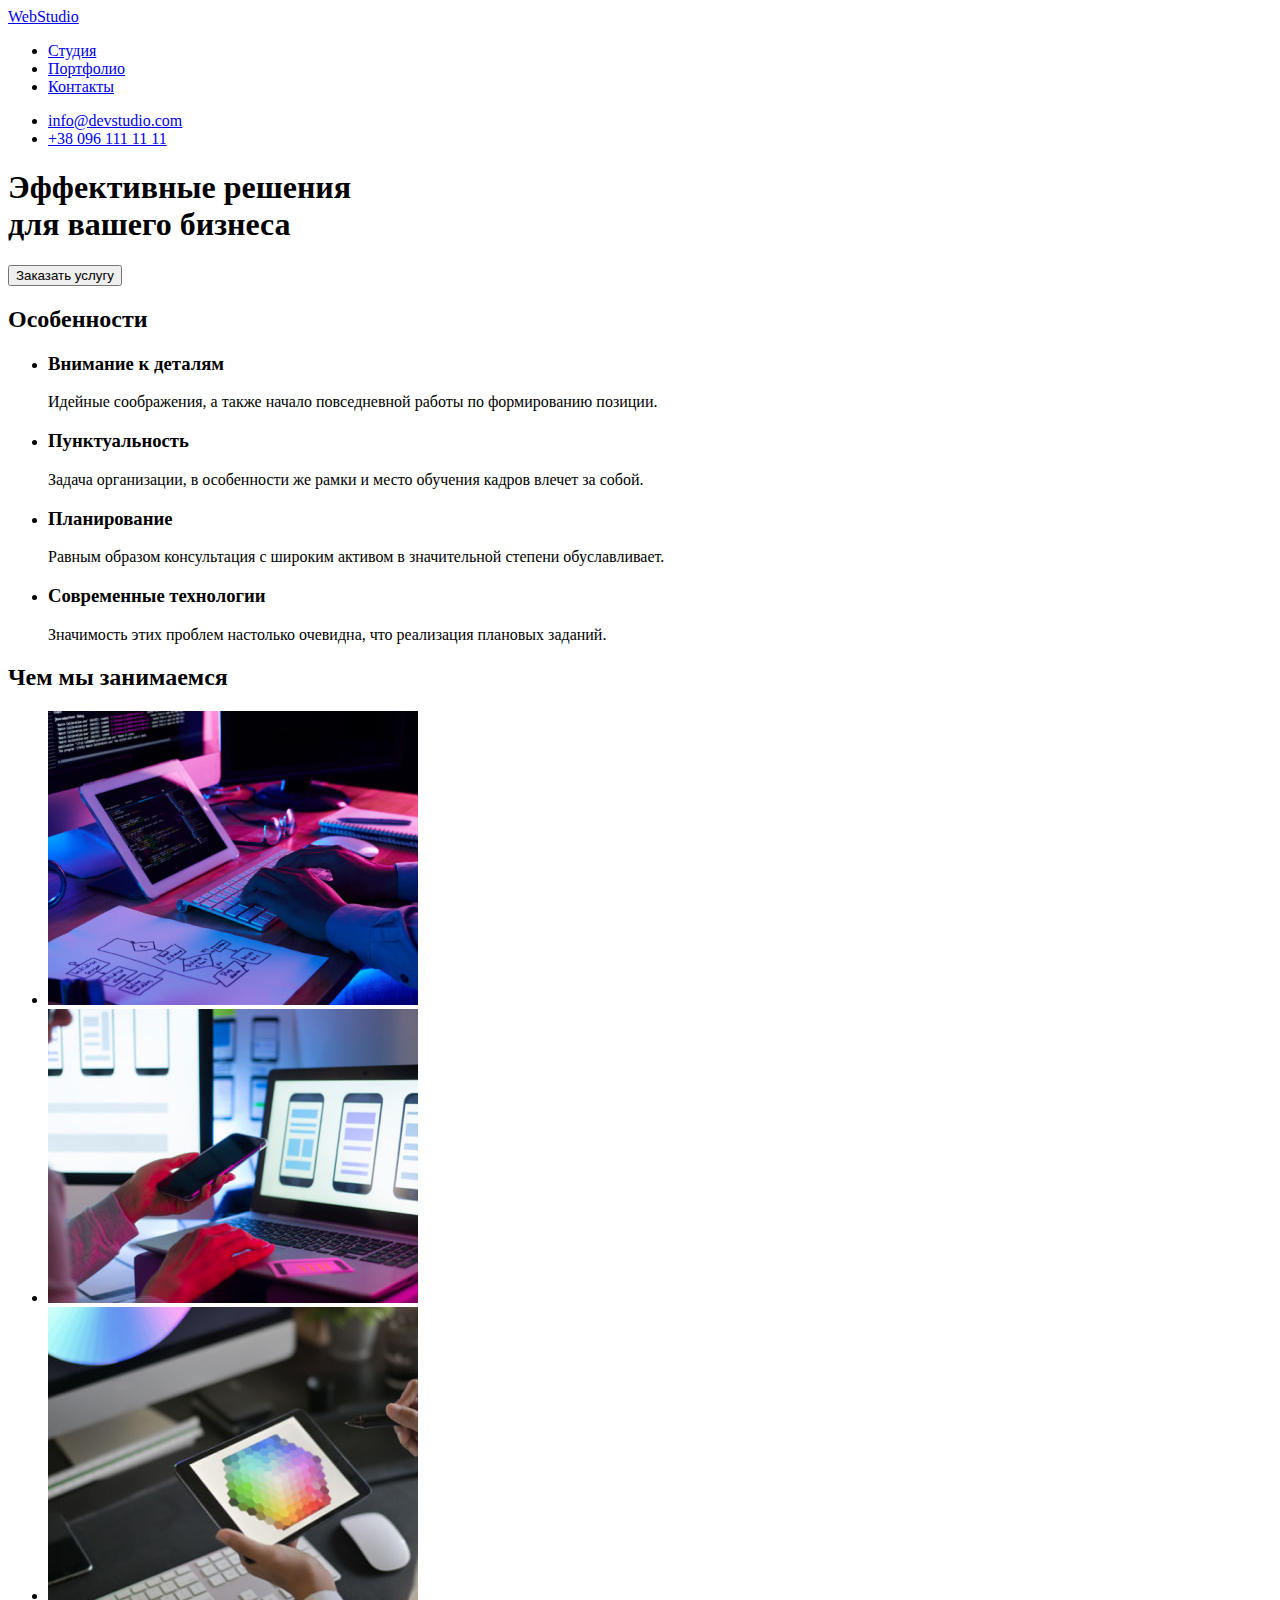
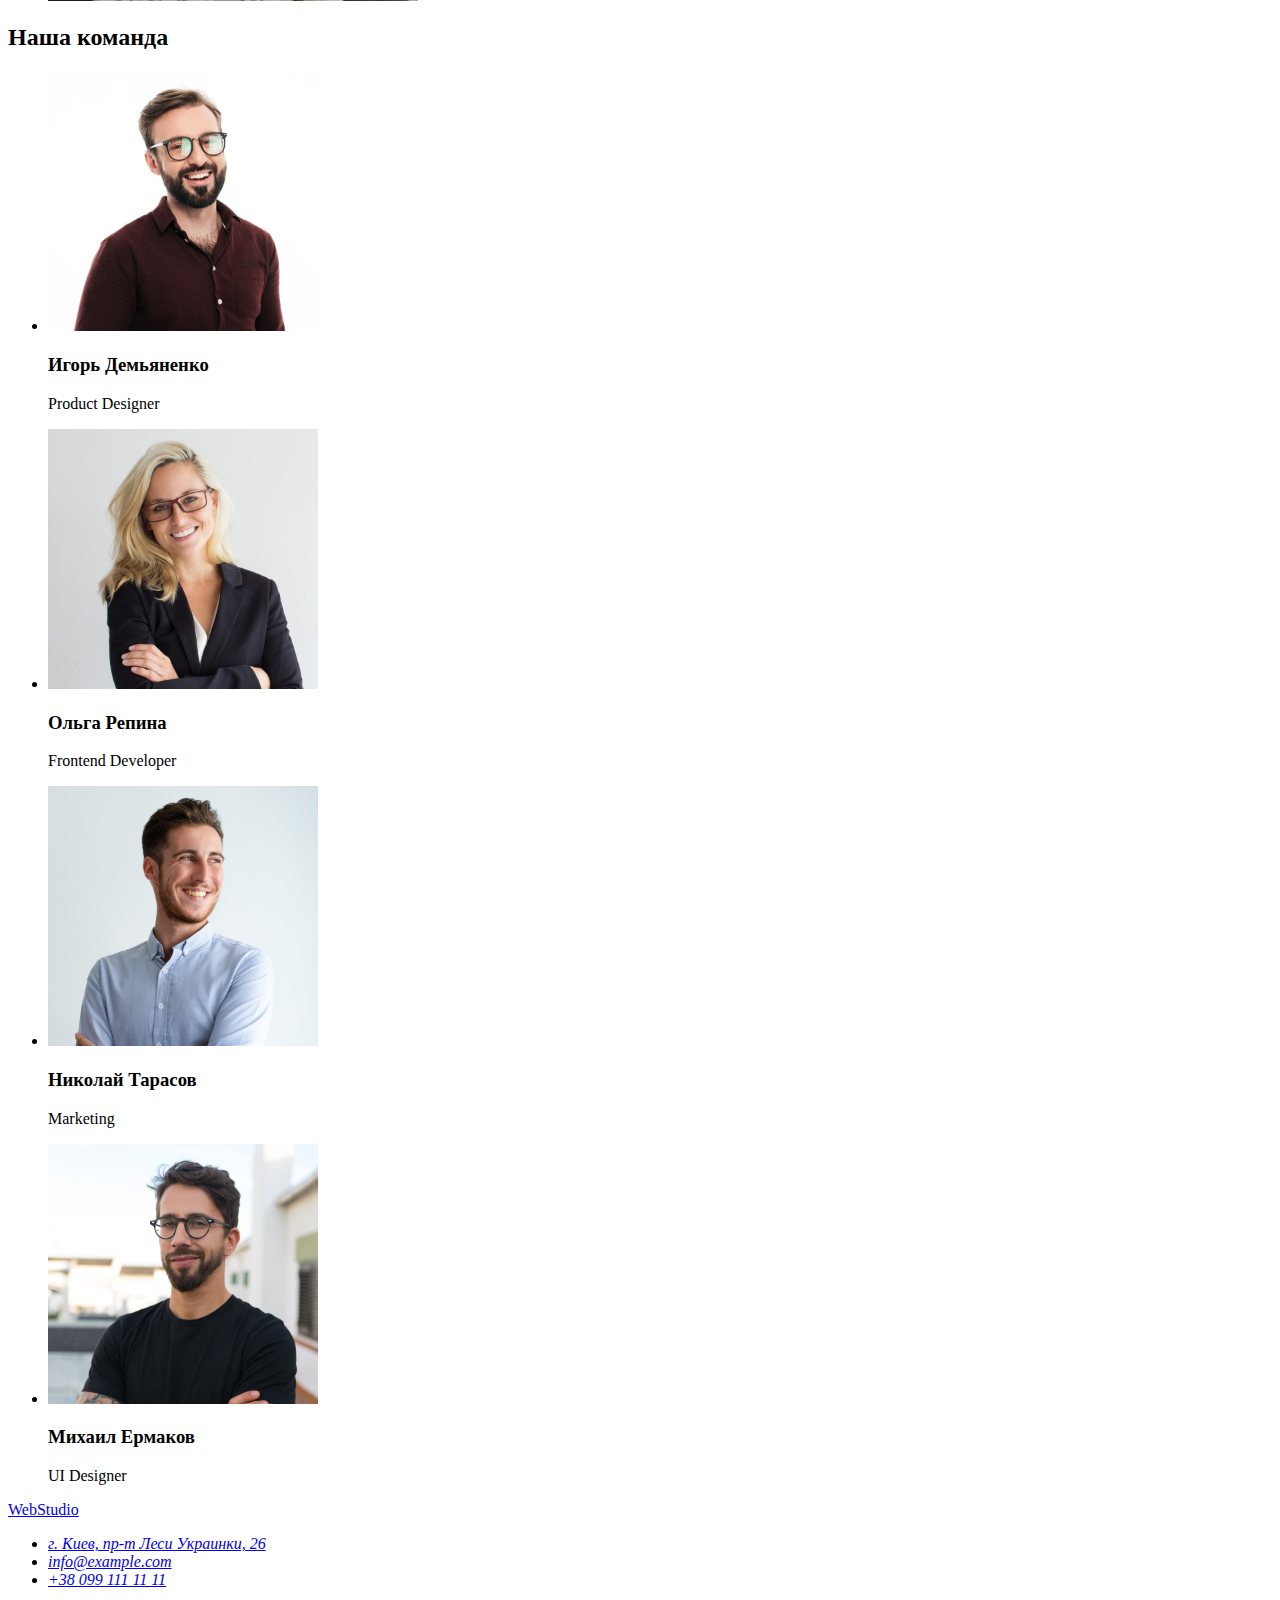
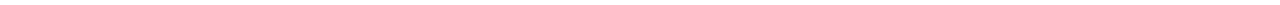
==== index.html @ 82ee88de "Clone HW1" ====
<!DOCTYPE html>
<html lang="ru">
  <head>
    <meta charset="UTF-8" />
    <meta http-equiv="X-UA-Compatible" content="IE=edge" />
    <meta name="viewport" content="width=device-width, initial-scale=1.0" />
    <title>Document</title>
  </head>
  <body>
    <header>
      <nav>
        <a href="./">WebStudio</a>
        <ul>
          <li><a href="./">Студия</a></li>
          <li><a href="./">Портфолио</a></li>
          <li><a href="./">Контакты</a></li>
        </ul>
      </nav>
      <ul>
        <li><a href="mailto:info@devstudio.com">info@devstudio.com</a></li>
        <li><a href="tel:+380961111111">+38 096 111 11 11</a></li>
      </ul>
    </header>
    <main>
      <section>
        <h1>
          Эффективные решения <br />
          для вашего бизнеса
        </h1>
        <button type="button">Заказать услугу</button>    
      </section>
      <section>
        <h2>Особенности</h2>
        <ul>
          <li>
            <h3>Внимание к деталям</h3>
            <p>Идейные соображения, а также начало повседневной работы по формированию позиции.</p>
          </li>
          <li>
            <h3>Пунктуальность</h3>
            <p>
              Задача организации, в особенности же рамки и место обучения кадров влечет за собой.
            </p>
          </li>
          <li>
            <h3>Планирование</h3>
            <p>
              Равным образом консультация с широким активом в значительной степени обуславливает.
            </p>
          </li>
          <li>
            <h3>Современные технологии</h3>
            <p>Значимость этих проблем настолько очевидна, что реализация плановых заданий.</p>
          </li>
        </ul>
      </section>
      <section>
        <h2>Чем мы занимаемся</h2>
        <ul>
          <li>
            <img src="./images/box1.jpg" alt="Планшет с набранным кодом" width="370" />
          </li>
          <li>
            <img src="./images/box2.jpg" alt="Ноутбук с дизайном приложения" width="370" />
          </li>
          <li>
            <img src="./images/box3.jpg" alt="Планшет с палитрой цветов" width="370" />
          </li>
        </ul>
      </section>
      <section>
        <h2>Наша команда</h2>
        <ul>
          <li>
            <img src="./images/team-card-1.jpg" alt="Портрет" width="270" />
            <h3>Игорь Демьяненко</h3>
            <p>Product Designer</p>
          </li>
          <li>
            <img src="./images/team-card-2.jpg" alt="Портрет" width="270" />
            <h3>Ольга Репина</h3>
            <p>Frontend Developer</p>
          </li>
          <li>
            <img src="./images/team-card-3.jpg" alt="Портрет" width="270" />
            <h3>Николай Тарасов</h3>
            <p>Marketing</p>
          </li>
          <li>
            <img src="./images/team-card-4.jpg" alt="Портрет" width="270" />
            <h3>Михаил Ермаков</h3>
            <p>UI Designer</p>
          </li>
        </ul>
      </section>
    </main>
    <footer>
      <a href="./">WebStudio</a>
      <address>
        <ul>
          <li><a href="https://goo.gl/maps/uek1uiBaMwYKSRGh7">г. Киев, пр-т Леси Украинки, 26</a></li>
          <li><a href="mailto:info@example.com">info@example.com</a></li>
          <li><a href="tel:+380991111111">+38 099 111 11 11</a></li>
        </ul>
      </address>
    </footer>
  </body>
</html>
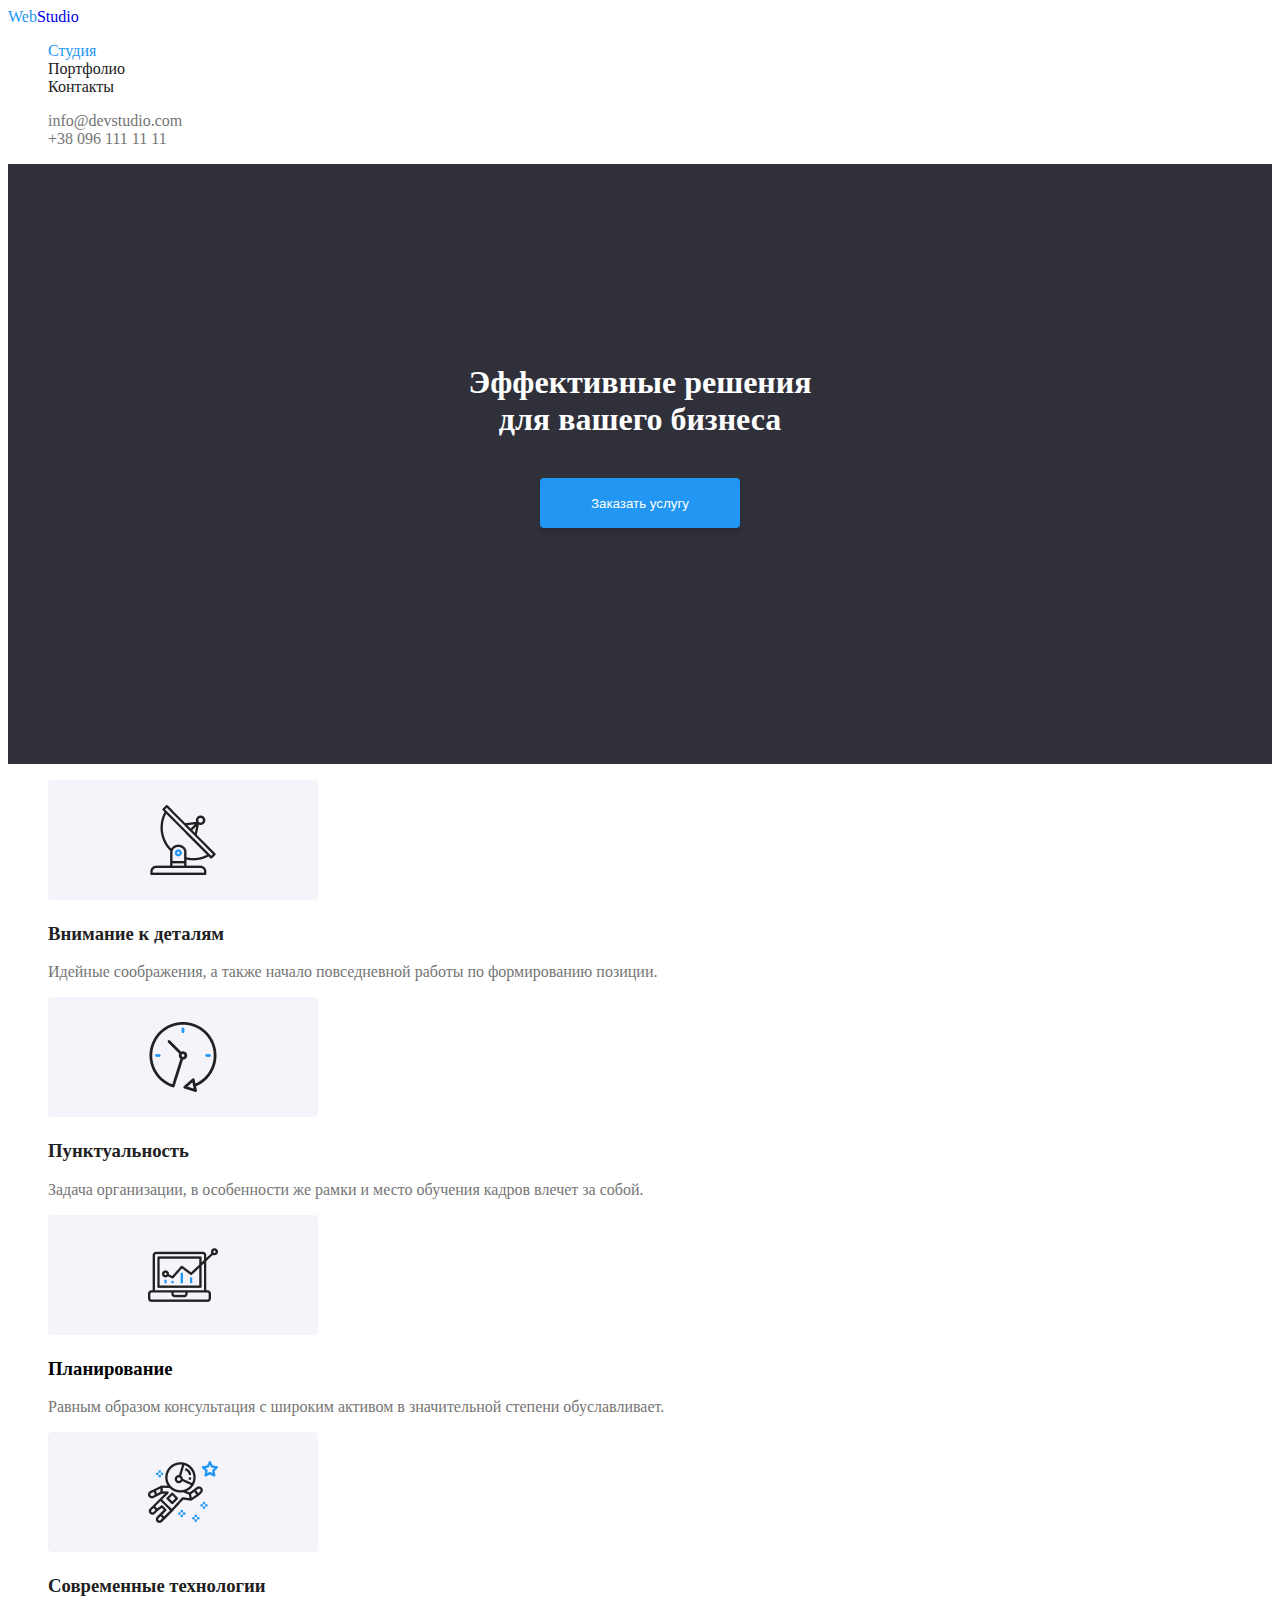
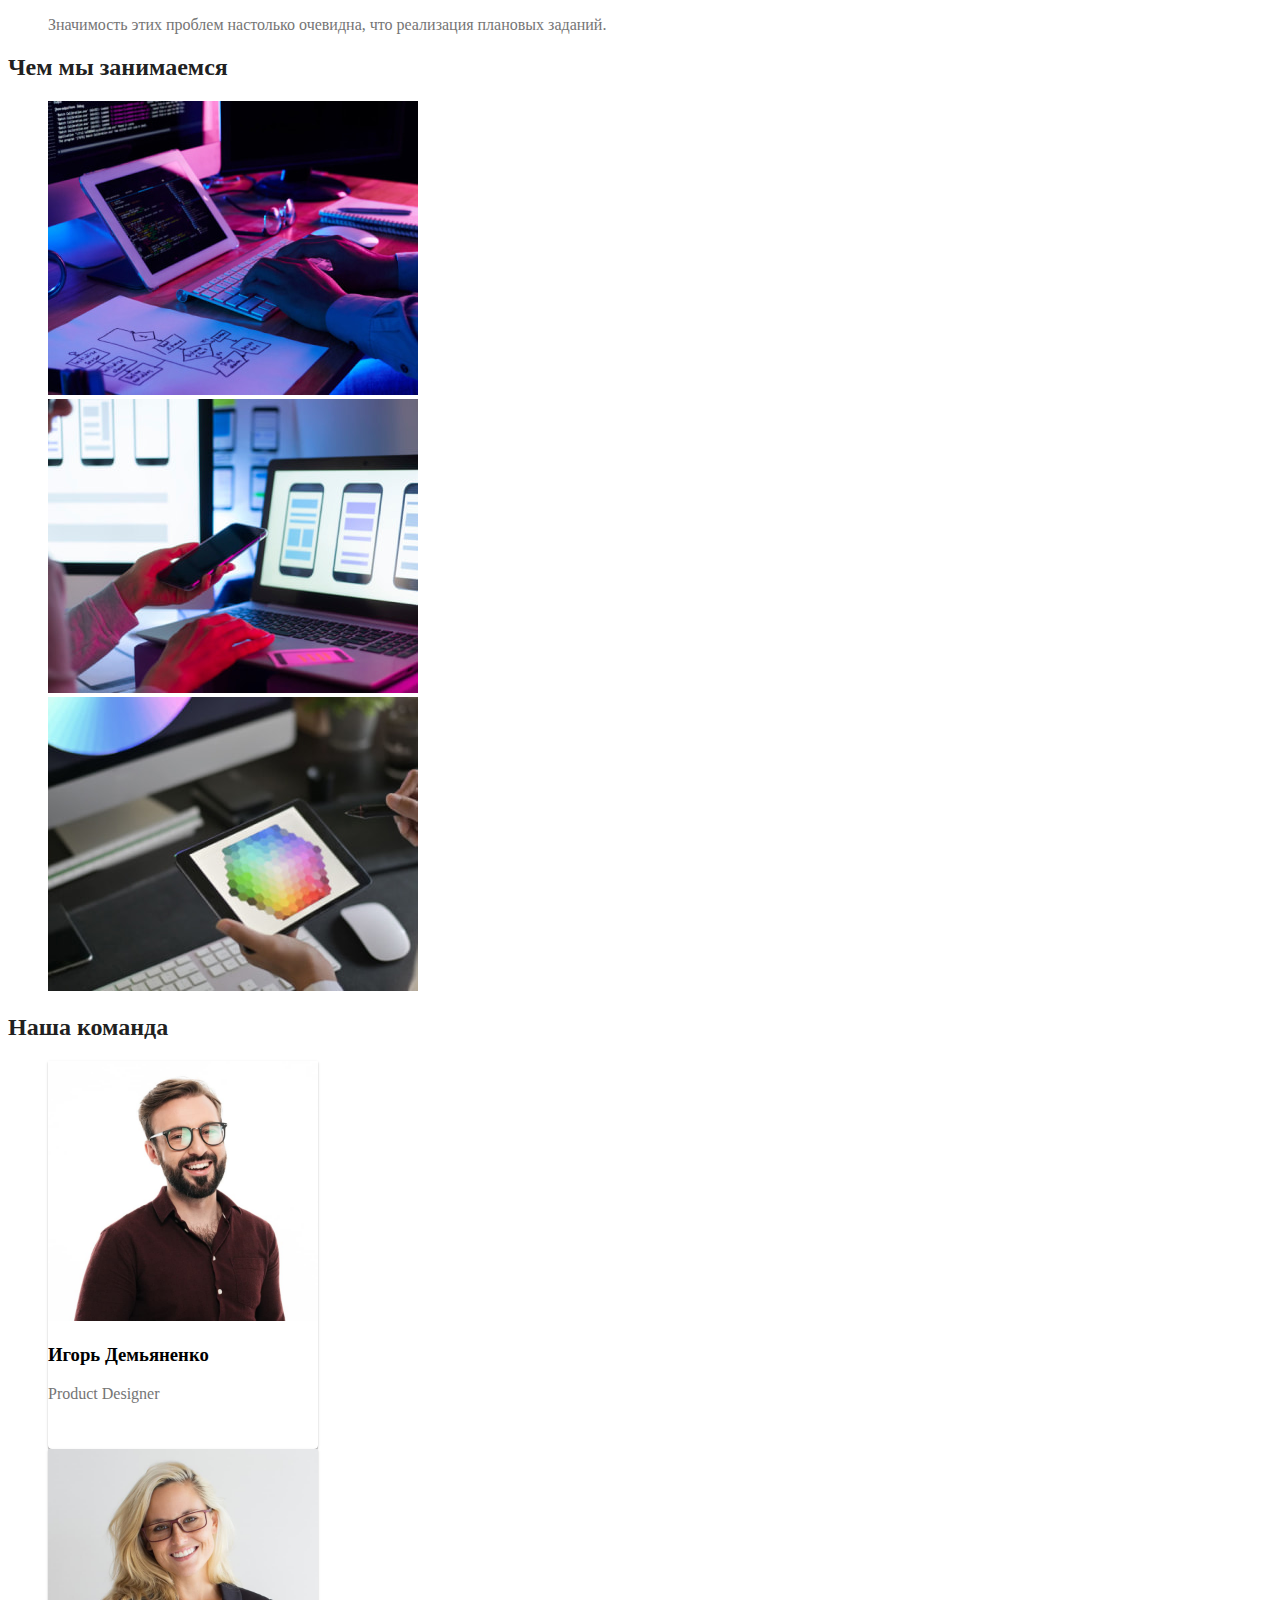
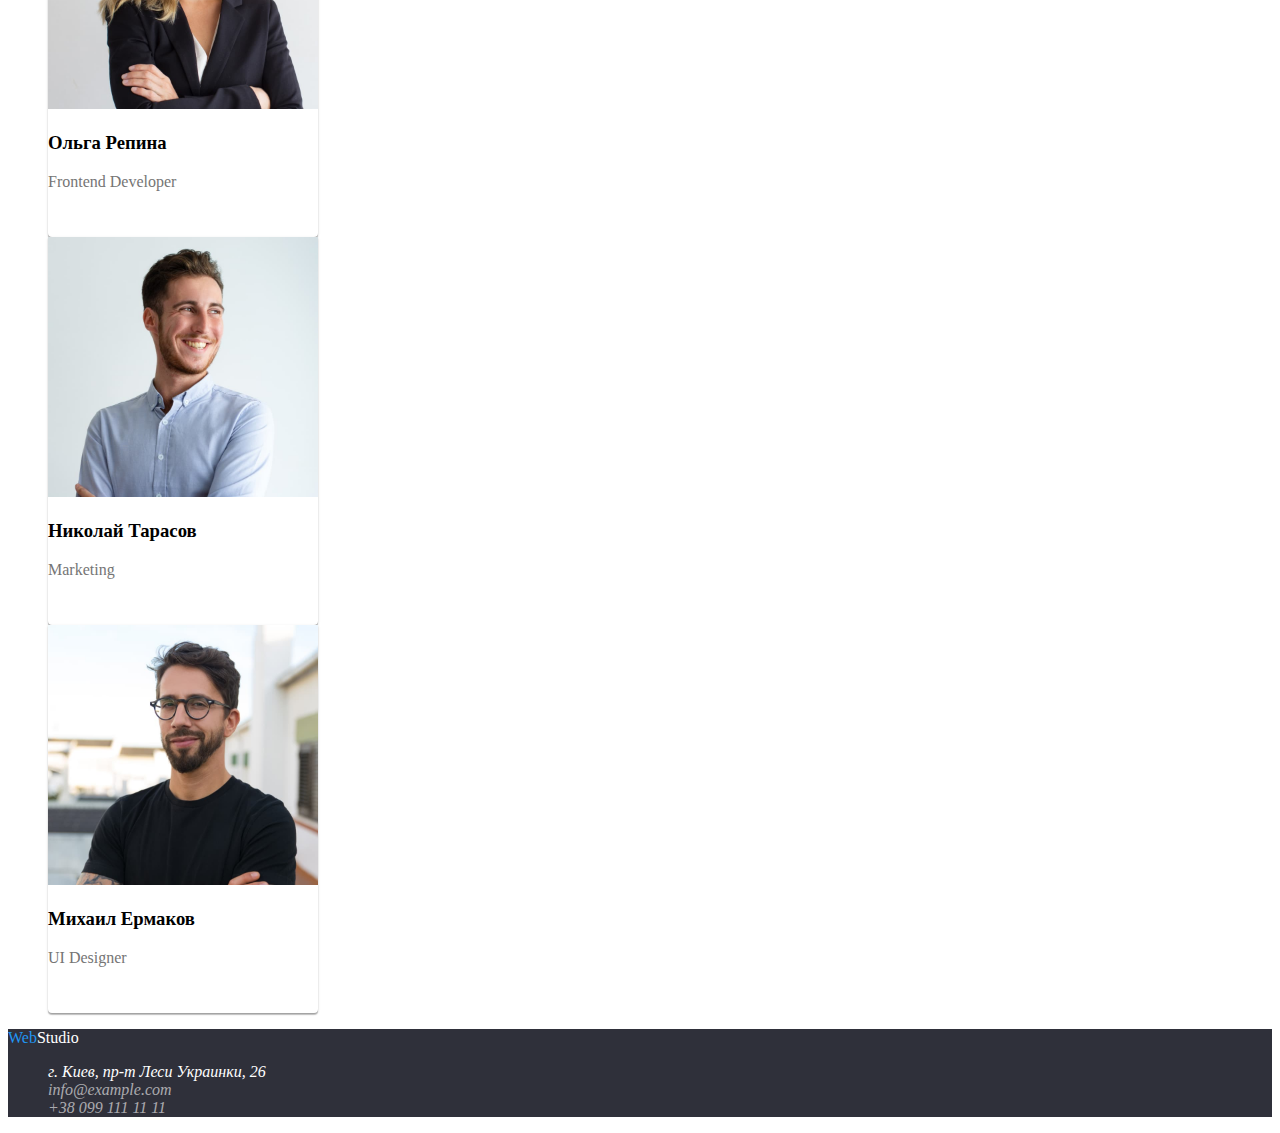
==== commit f798cb58: "Color decoration tittle" ====
--- a/index.html
+++ b/index.html
@@ -4,103 +4,129 @@
     <meta charset="UTF-8" />
     <meta http-equiv="X-UA-Compatible" content="IE=edge" />
     <meta name="viewport" content="width=device-width, initial-scale=1.0" />
-    <title>Document</title>
+    <title>Studio</title>
+    <link rel="stylesheet" href="./css/style.css" />
   </head>
   <body>
-    <header>
-      <nav>
-        <a href="./">WebStudio</a>
-        <ul>
-          <li><a href="./">Студия</a></li>
-          <li><a href="./">Портфолио</a></li>
-          <li><a href="./">Контакты</a></li>
+    <header class="header">
+      <nav class="site-nav-list">
+        <a href="./" class="logo"><span>Web</span>Studio</a>
+        <ul class="nav">
+          <li class="list"><a href="./" class="nav-link current">Студия</a></li>
+          <li class="list"><a href="./portfolio.html" class="nav-link">Портфолио</a></li>
+          <li class="list"><a href="./" class="nav-link">Контакты</a></li>
         </ul>
       </nav>
-      <ul>
-        <li><a href="mailto:info@devstudio.com">info@devstudio.com</a></li>
-        <li><a href="tel:+380961111111">+38 096 111 11 11</a></li>
+      <ul class="auth-nav">
+        <li class="list">
+          <a href="mailto:info@devstudio.com" class="auth-nav-link">info@devstudio.com</a>
+        </li>
+        <li class="list">
+          <a href="tel:+380961111111" class="auth-nav-link">+38 096 111 11 11</a>
+        </li>
       </ul>
     </header>
     <main>
-      <section>
-        <h1>
+      <!-- Hero section -->
+      <section class="hero">
+        <h1 class="hero-tittle">
           Эффективные решения <br />
           для вашего бизнеса
         </h1>
-        <button type="button">Заказать услугу</button>    
+        <button type="button" class="hero-btn">Заказать услугу</button>
       </section>
-      <section>
-        <h2>Особенности</h2>
-        <ul>
-          <li>
-            <h3>Внимание к деталям</h3>
-            <p>Идейные соображения, а также начало повседневной работы по формированию позиции.</p>
+
+      <!-- Particular section -->
+      <section class="section">
+        <h2 class="section-tittle particular">Особенности</h2>
+        <ul class="particular-list">
+          <li class="list">
+            <img src="./images/particular-1.png" alt="Антенна" width="270" />
+            <h3 class="tittle">Внимание к деталям</h3>
+            <p class="text">
+              Идейные соображения, а также начало повседневной работы по формированию позиции.
+            </p>
           </li>
-          <li>
-            <h3>Пунктуальность</h3>
-            <p>
+          <li class="list">
+            <img src="./images/particular-2.png" alt="Циферблат" width="270" />
+            <h3 class="tittle">Пунктуальность</h3>
+            <p class="text">
               Задача организации, в особенности же рамки и место обучения кадров влечет за собой.
             </p>
           </li>
-          <li>
+          <li class="list">
+            <img src="./images/particular-3.png" alt="Диаграмма" width="270" />
             <h3>Планирование</h3>
-            <p>
+            <p class="text">
               Равным образом консультация с широким активом в значительной степени обуславливает.
             </p>
           </li>
-          <li>
-            <h3>Современные технологии</h3>
-            <p>Значимость этих проблем настолько очевидна, что реализация плановых заданий.</p>
+          <li class="list">
+            <img src="./images/particular-4.png" alt="Космонавт" width="270" />
+            <h3 class="tittle">Современные технологии</h3>
+            <p class="text">
+              Значимость этих проблем настолько очевидна, что реализация плановых заданий.
+            </p>
           </li>
         </ul>
       </section>
-      <section>
-        <h2>Чем мы занимаемся</h2>
-        <ul>
-          <li>
+
+      <!-- Works-section -->
+      <section class="section">
+        <h2 class="section-tittle">Чем мы занимаемся</h2>
+        <ul class="works-list">
+          <li class="list">
             <img src="./images/box1.jpg" alt="Планшет с набранным кодом" width="370" />
           </li>
-          <li>
+          <li class="list">
             <img src="./images/box2.jpg" alt="Ноутбук с дизайном приложения" width="370" />
           </li>
-          <li>
+          <li class="list">
             <img src="./images/box3.jpg" alt="Планшет с палитрой цветов" width="370" />
           </li>
         </ul>
       </section>
-      <section>
-        <h2>Наша команда</h2>
-        <ul>
-          <li>
+
+      <!-- Command section -->
+      <section class="section">
+        <h2 class="section-tittle">Наша команда</h2>
+        <ul class="command-list">
+          <li class="list card">
             <img src="./images/team-card-1.jpg" alt="Портрет" width="270" />
-            <h3>Игорь Демьяненко</h3>
-            <p>Product Designer</p>
+            <h3 class="tittle">Игорь Демьяненко</h3>
+            <p class="text">Product Designer</p>
           </li>
-          <li>
+          <li class="list card">
             <img src="./images/team-card-2.jpg" alt="Портрет" width="270" />
-            <h3>Ольга Репина</h3>
-            <p>Frontend Developer</p>
+            <h3 class="tittle">Ольга Репина</h3>
+            <p class="text">Frontend Developer</p>
           </li>
-          <li>
+          <li class="list card">
             <img src="./images/team-card-3.jpg" alt="Портрет" width="270" />
-            <h3>Николай Тарасов</h3>
-            <p>Marketing</p>
+            <h3 class="tittle">Николай Тарасов</h3>
+            <p class="text">Marketing</p>
           </li>
-          <li>
+          <li class="list card">
             <img src="./images/team-card-4.jpg" alt="Портрет" width="270" />
-            <h3>Михаил Ермаков</h3>
-            <p>UI Designer</p>
+            <h3 class="tittle">Михаил Ермаков</h3>
+            <p class="text">UI Designer</p>
           </li>
         </ul>
       </section>
     </main>
-    <footer>
-      <a href="./">WebStudio</a>
+    <footer class="footer">
+      <a href="./" class="logo-footer"><span>Web</span>Studio</a>
       <address>
-        <ul>
-          <li><a href="https://goo.gl/maps/uek1uiBaMwYKSRGh7">г. Киев, пр-т Леси Украинки, 26</a></li>
-          <li><a href="mailto:info@example.com">info@example.com</a></li>
-          <li><a href="tel:+380991111111">+38 099 111 11 11</a></li>
+        <ul class="address-list">
+          <li class="list">
+            <a href="https://goo.gl/maps/uek1uiBaMwYKSRGh7" class="link address"
+              >г. Киев, пр-т Леси Украинки, 26</a
+            >
+          </li>
+          <li class="list">
+            <a href="mailto:info@example.com" class="link mail">info@example.com</a>
+          </li>
+          <li class="list"><a href="tel:+380991111111" class="link tel">+38 099 111 11 11</a></li>
         </ul>
       </address>
     </footer>
--- a/css/style.css
+++ b/css/style.css
@@ -0,0 +1,165 @@
+/* Палитра цветов 
+    основной цвет фона  #FFFFFF
+    доп цвет фона #F5F4FA;
+
+    основной цвет текста #212121
+    доп цвет текста #757575
+    белый текст #FFFFFF
+
+    акцентный цвет #2196F3
+
+    цвет футер #2F303A;
+*/
+
+:root {
+  --text-color: #212121;
+  --text-color-add: #757575;
+  --accent-color: #2196f3;
+  --primary-white-color: #ffffff;
+  --background-color-add: #2F303A;
+}
+
+body {
+  background-color: var(--primary-white-color);
+}
+
+/* Header */
+
+.logo {
+  text-decoration: none
+  color: var(--text-color);
+}
+
+.logo span {
+  color: var(--accent-color);
+}
+.nav .list{
+    list-style: none;}
+
+.nav-link{
+  text-decoration: none;
+  color: var(--text-color);
+}
+.nav-link:hover,
+.nav-link:focus
+{
+    color: var(--accent-color);}
+.nav .nav-link.current{
+  color: var(--accent-color);}
+
+.auth-nav .list{
+    list-style: none;
+}
+
+.auth-nav-link{
+    text-decoration: none;
+    color: var(--text-color-add);}
+
+.auth-nav-link:hover,
+.auth-nav-link:focus{
+    color: var(--accent-color);}
+/* body */
+/* Hero section */
+.hero{
+  background-color: var(--background-color-add);
+  height: 600px;
+}
+.hero-tittle{
+  color: var(--primary-white-color);
+  text-align: center;  
+  padding-top: 200px;
+  padding-bottom: 40px;
+  margin: 0;
+}
+
+.hero-btn{
+  display: block;
+  color: var(--primary-white-color);
+  background-color: var(--accent-color);
+  border: none;
+  text-align: center;
+  height: 50px;
+  width: 200px;
+  border-radius: 4px;
+  box-shadow: 0px 4px 4px rgba(0, 0, 0, 0.15);
+  cursor: pointer;
+  margin: 0 auto;
+  
+}
+/* Particular section */
+.section{
+background-color: var(--primary-white-color);
+}
+.list{
+  list-style: none;}
+
+.section-tittle{
+color: var(--text-color);
+}
+.section>.particular{
+  display: none;
+}
+.particular-list{
+}
+
+.particular-list .tittle {
+  color: var(--text-color);
+}
+
+.particular-list .text{
+  color: var(--text-color-add);
+}
+
+/* Works-section */
+.works-list {
+ ;
+}
+
+/* Command section */
+.command-list .list{
+  
+}
+.card {
+display: block;
+background-color: var(--primary-white-color);  
+width: 270px;
+height: 368px;
+border-radius: 0px 0px 4px 4px;
+box-shadow: 0px 1px 3px rgba(0, 0, 0, 0.12), 0px 1px 1px rgba(0, 0, 0, 0.14), 0px 2px 1px rgba(0, 0, 0, 0.2);
+padding-bottom: 20px
+}
+
+.command-list .text{
+  color: var(--text-color-add);
+}
+
+
+/* Footer */
+.footer{
+  background-color: var(--background-color-add)
+}
+
+.logo-footer {
+  text-decoration: none;
+  color: var(--primary-white-color);
+}
+
+.logo-footer span {
+  color: var(--accent-color);
+}
+
+.address-list .list {
+  list-style: none;
+}
+
+.address-list .link{
+   text-decoration: none;
+   }
+
+.footer .address{
+  color: var(--primary-white-color);
+}
+.footer .mail, .footer .tel{
+  color: rgba(255, 255, 255, 0.6);
+;
+}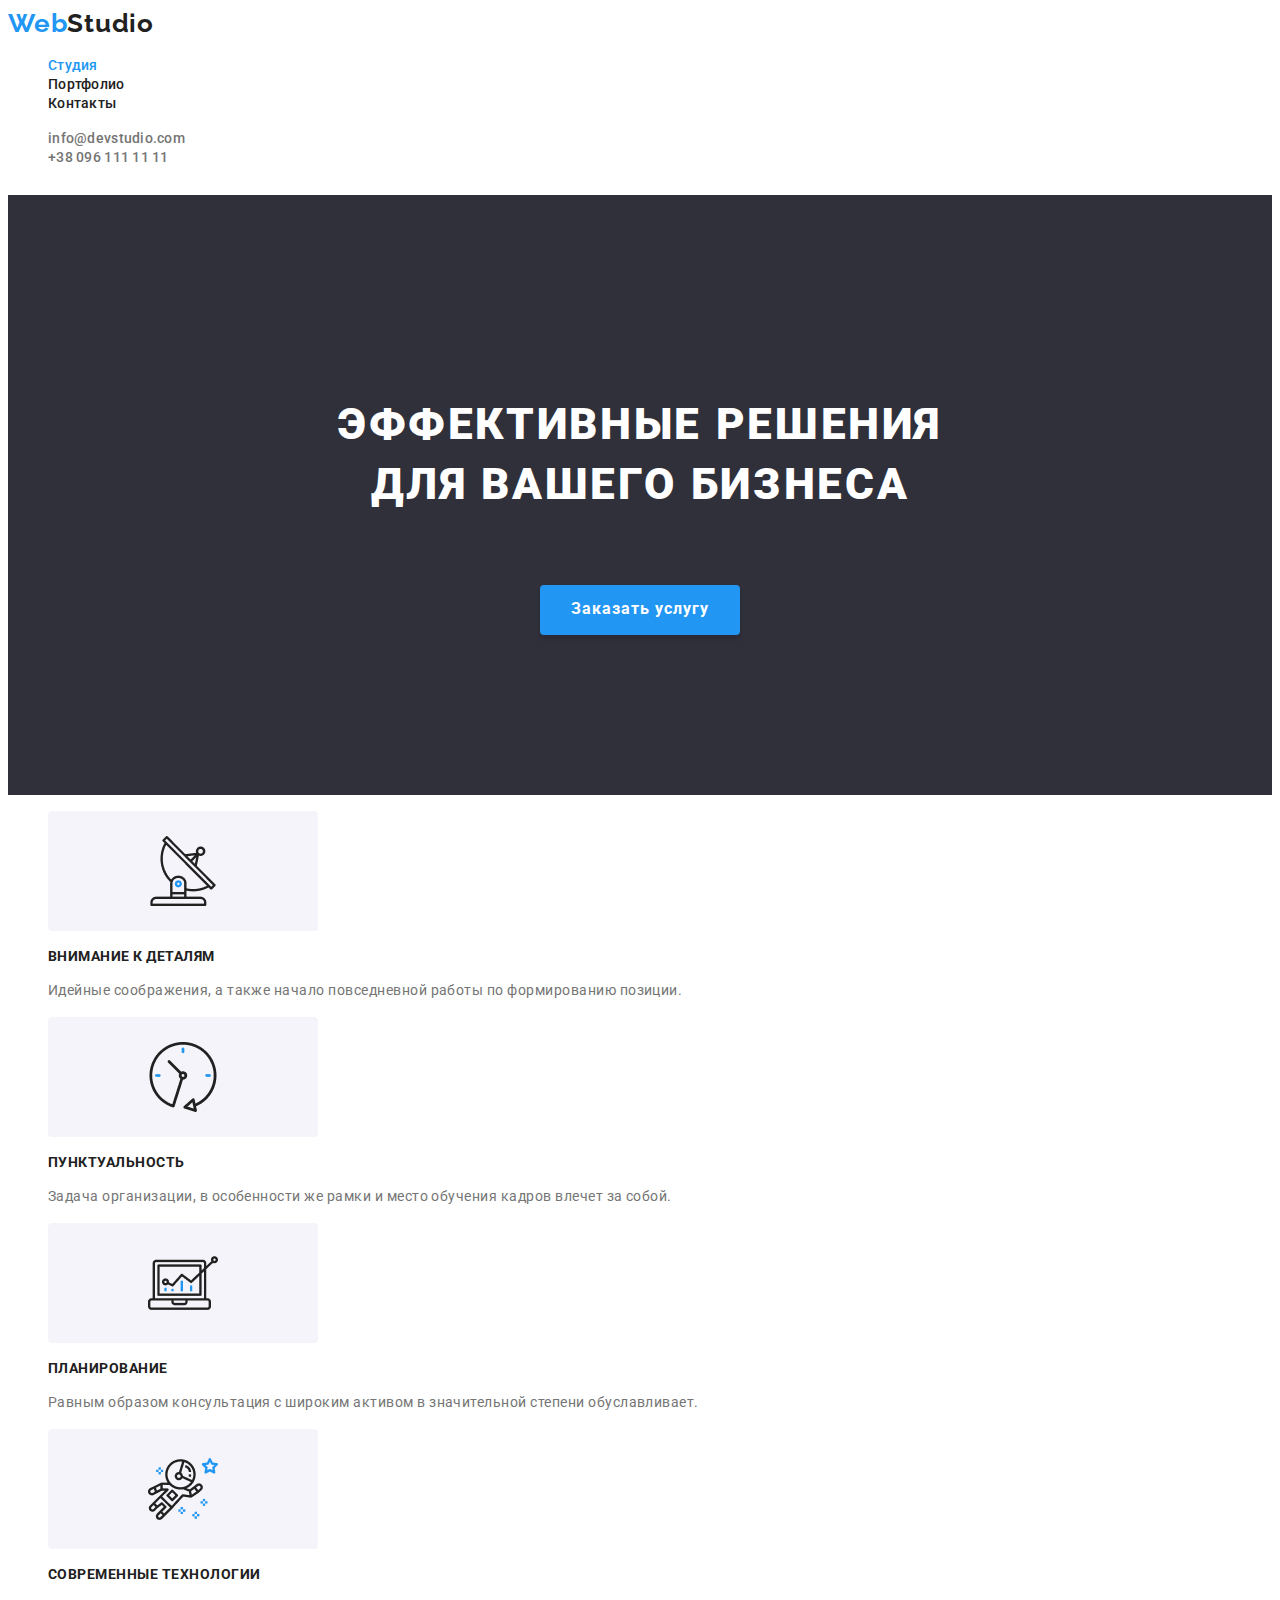
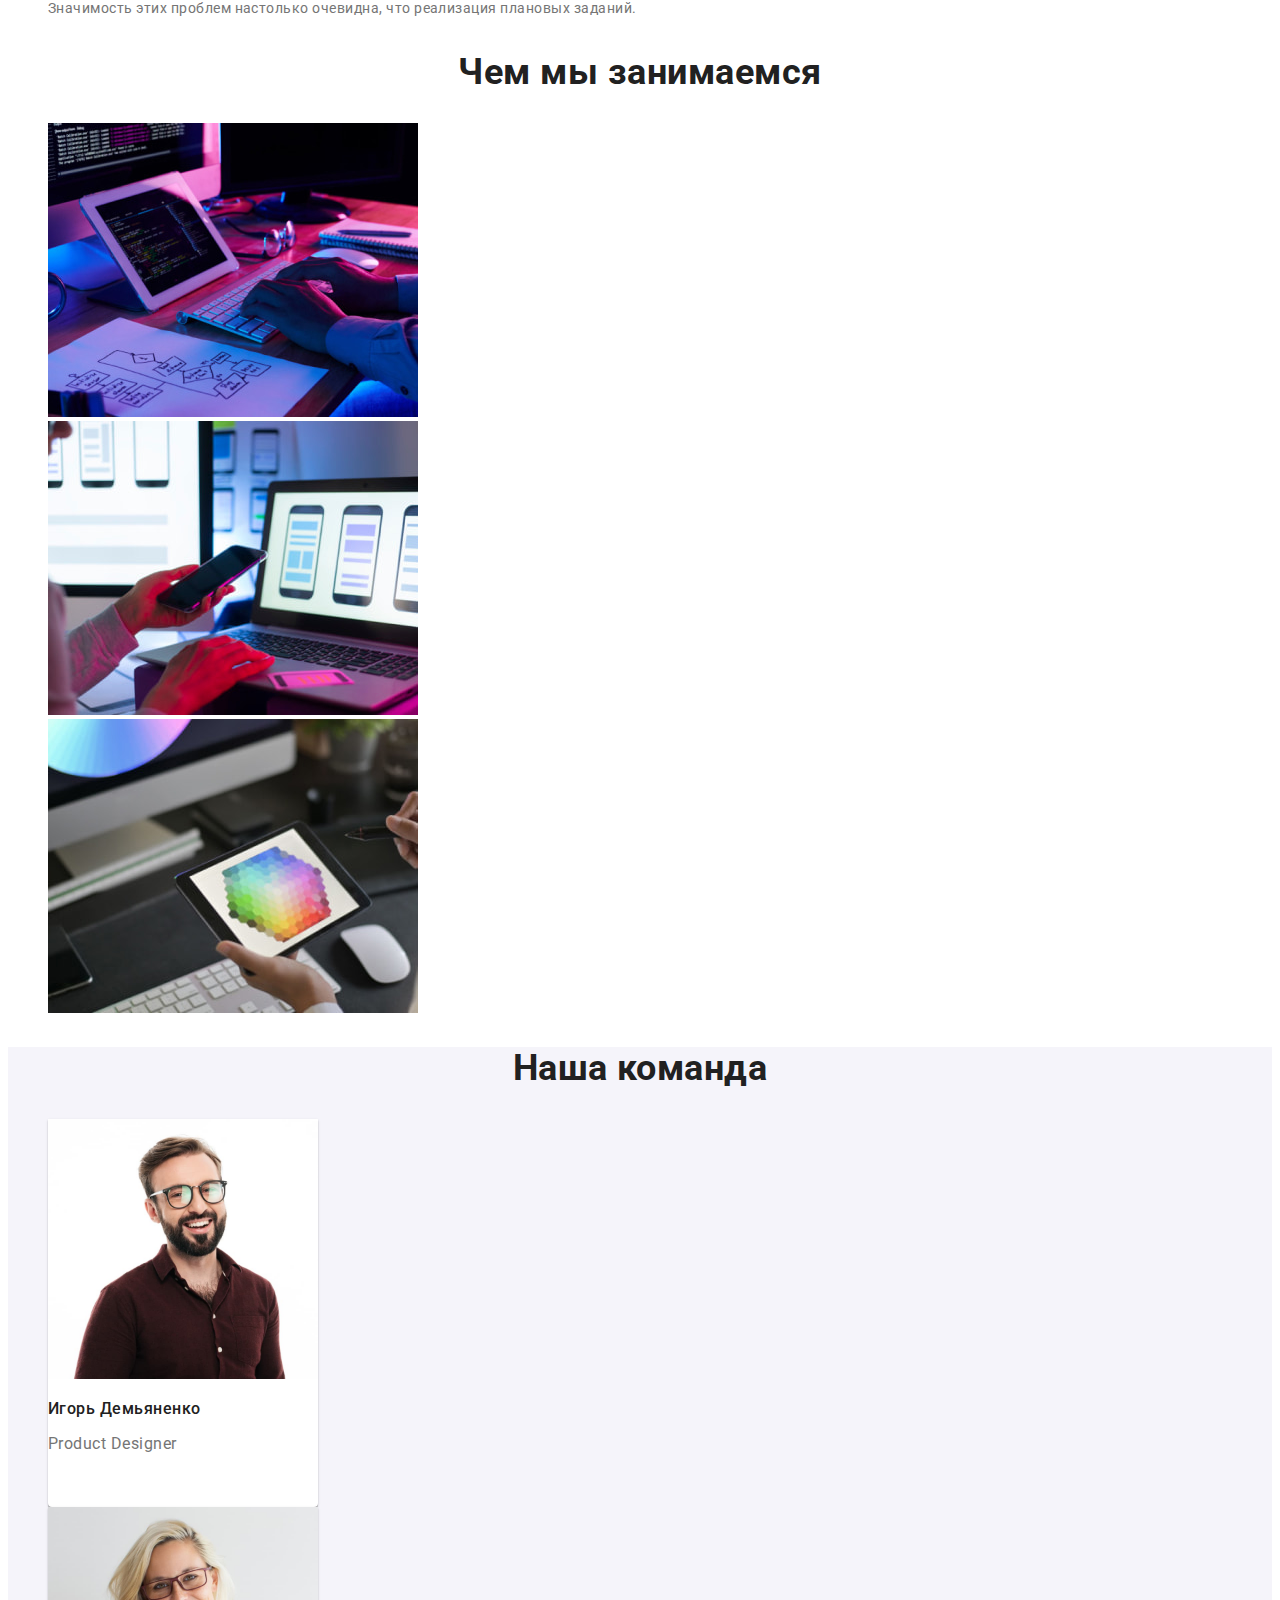
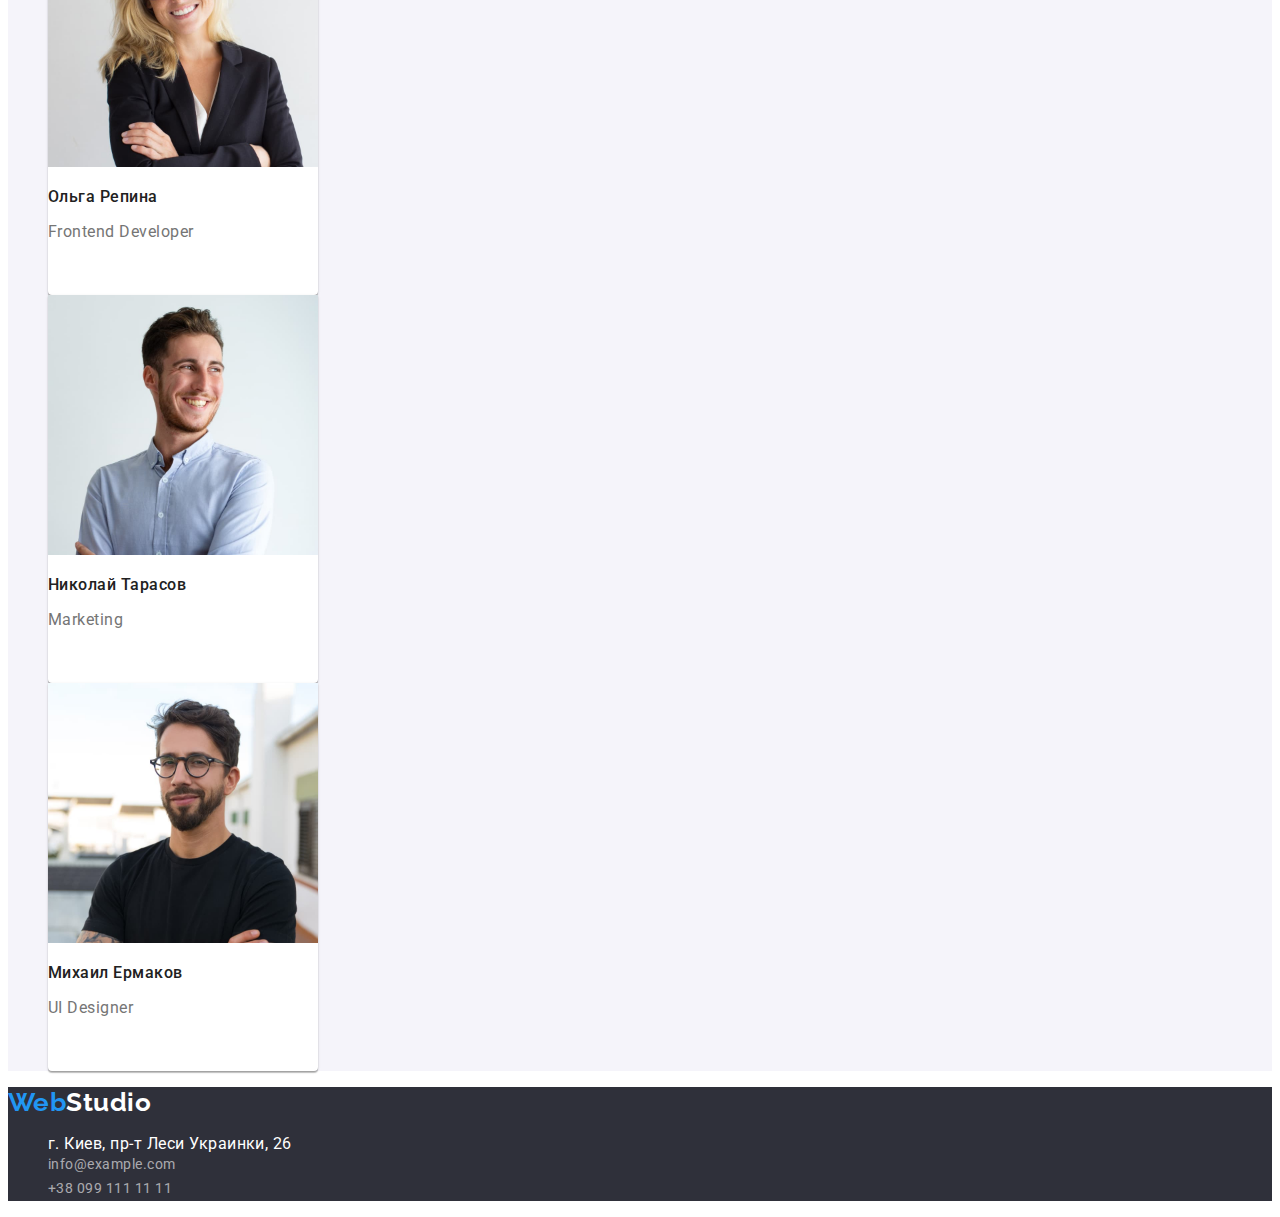
==== commit 4caf4971: "color portfolio" ====
--- a/index.html
+++ b/index.html
@@ -5,6 +5,12 @@
     <meta http-equiv="X-UA-Compatible" content="IE=edge" />
     <meta name="viewport" content="width=device-width, initial-scale=1.0" />
     <title>Studio</title>
+    <link rel="preconnect" href="https://fonts.googleapis.com" />
+    <link rel="preconnect" href="https://fonts.gstatic.com" crossorigin />
+    <link
+      href="https://fonts.googleapis.com/css2?family=Raleway:wght@700&family=Roboto:wght@400;500;700;900&display=swap"
+      rel="stylesheet"
+    />
     <link rel="stylesheet" href="./css/style.css" />
   </head>
   <body>
@@ -56,7 +62,7 @@
           </li>
           <li class="list">
             <img src="./images/particular-3.png" alt="Диаграмма" width="270" />
-            <h3>Планирование</h3>
+            <h3 class="tittle">Планирование</h3>
             <p class="text">
               Равным образом консультация с широким активом в значительной степени обуславливает.
             </p>
@@ -88,7 +94,7 @@
       </section>
 
       <!-- Command section -->
-      <section class="section">
+      <section class="section command">
         <h2 class="section-tittle">Наша команда</h2>
         <ul class="command-list">
           <li class="list card">
--- a/css/style.css
+++ b/css/style.css
@@ -9,6 +9,19 @@
     акцентный цвет #2196F3
 
     цвет футер #2F303A;
+*/
+
+/* Fonts
+logo : Raleway Weight  700 
+header: Roboto Weight 500
+hero: Roboto Weight 900
+hero-btn^ Roboto Weight 700
+h2,  Roboto Weight 700
+text Roboto Weight 400
+h3 Roboto Weight 500
+footer adress Roboto Weight 400
+portfolio-btn Roboto Weight 500
+
 */
 
 :root {
@@ -16,63 +29,92 @@
   --text-color-add: #757575;
   --accent-color: #2196f3;
   --primary-white-color: #ffffff;
-  --background-color-add: #2F303A;
+  --secondary-background-color: #f5f4fa;
+  --background-color-add: #2f303a;
 }
 
 body {
   background-color: var(--primary-white-color);
+  font-family: 'Roboto', sans-serif;
+  letter-spacing: 0.03em;
 }
 
 /* Header */
+.list {
+  list-style: none;
+}
+.link {
+  text-decoration: none;
+  font-style: normal;
+}
 
 .logo {
-  text-decoration: none
+  font-family: 'Raleway', sans-serif;
+  letter-spacing: 0.03em;
+  font-weight: 700;
+  font-size: 26px;
+  line-height: 1.19;
+  text-decoration: none;
   color: var(--text-color);
 }
 
 .logo span {
   color: var(--accent-color);
 }
-.nav .list{
-    list-style: none;}
-
-.nav-link{
+
+.nav-link,
+.auth-nav-link {
+  font-weight: 500;
+  font-size: 14px;
+  line-height: 1.14;
+  letter-spacing: 0.02em;
   text-decoration: none;
   color: var(--text-color);
 }
 .nav-link:hover,
-.nav-link:focus
-{
-    color: var(--accent-color);}
-.nav .nav-link.current{
-  color: var(--accent-color);}
-
-.auth-nav .list{
-    list-style: none;
-}
-
-.auth-nav-link{
-    text-decoration: none;
-    color: var(--text-color-add);}
+.nav-link:focus {
+  color: var(--accent-color);
+}
+.nav .nav-link.current {
+  color: var(--accent-color);
+}
+
+.auth-nav-link {
+  color: var(--text-color-add);
+}
 
 .auth-nav-link:hover,
-.auth-nav-link:focus{
-    color: var(--accent-color);}
+.auth-nav-link:focus {
+  color: var(--accent-color);
+}
 /* body */
 /* Hero section */
-.hero{
+.hero {
   background-color: var(--background-color-add);
   height: 600px;
 }
-.hero-tittle{
-  color: var(--primary-white-color);
-  text-align: center;  
+.hero-tittle {
+  font-weight: 900;
+  font-size: 44px;
+  line-height: 1.36;
+  text-align: center;
+  letter-spacing: 0.06em;
+  text-transform: uppercase;
+  color: var(--primary-white-color);
+  text-align: center;
   padding-top: 200px;
   padding-bottom: 40px;
-  margin: 0;
-}
-
-.hero-btn{
+}
+
+.hero-btn {
+  font-family: inherit;
+  font-weight: 700;
+  font-size: 16px;
+  line-height: 1.88;
+  display: flex;
+  align-items: center;
+  text-align: center;
+  letter-spacing: 0.06em;
   display: block;
   color: var(--primary-white-color);
   background-color: var(--accent-color);
@@ -84,62 +126,86 @@
   box-shadow: 0px 4px 4px rgba(0, 0, 0, 0.15);
   cursor: pointer;
   margin: 0 auto;
-  
+}
+
+.hero-btn:hover,
+.hero-btn:focus {
+  background-color: #188ce8;
 }
 /* Particular section */
-.section{
-background-color: var(--primary-white-color);
-}
-.list{
-  list-style: none;}
-
-.section-tittle{
-color: var(--text-color);
-}
-.section>.particular{
+.section {
+  background-color: var(--primary-white-color);
+}
+
+.section-tittle {
+  font-weight: 700;
+  font-size: 36px;
+  line-height: 1.17;
+  text-align: center;
+  color: var(--text-color);
+}
+.section > .particular {
   display: none;
 }
-.particular-list{
+.particular-list {
 }
 
 .particular-list .tittle {
-  color: var(--text-color);
-}
-
-.particular-list .text{
+  font-weight: 700;
+  font-size: 14px;
+  line-height: 1.14;
+  text-transform: uppercase;
+  color: var(--text-color);
+}
+
+.particular-list .text {
+  font-size: 14px;
+  line-height: 1.71;
   color: var(--text-color-add);
 }
 
 /* Works-section */
 .works-list {
- ;
 }
 
 /* Command section */
-.command-list .list{
-  
-}
-.card {
-display: block;
-background-color: var(--primary-white-color);  
-width: 270px;
-height: 368px;
-border-radius: 0px 0px 4px 4px;
-box-shadow: 0px 1px 3px rgba(0, 0, 0, 0.12), 0px 1px 1px rgba(0, 0, 0, 0.14), 0px 2px 1px rgba(0, 0, 0, 0.2);
-padding-bottom: 20px
-}
-
-.command-list .text{
-  color: var(--text-color-add);
-}
-
+.command {
+  background-color: var(--secondary-background-color);
+}
+
+.command .card {
+  display: block;
+  background-color: var(--primary-white-color);
+  width: 270px;
+  height: 368px;
+  border-radius: 0px 0px 4px 4px;
+  box-shadow: 0px 1px 3px rgba(0, 0, 0, 0.12), 0px 1px 1px rgba(0, 0, 0, 0.14),
+    0px 2px 1px rgba(0, 0, 0, 0.2);
+  padding-bottom: 20px;
+}
+
+.command-list .tittle {
+  font-weight: 500;
+  font-size: 16px;
+  line-height: 1.19;
+  color: var(--text-color);
+}
+.command-list .text {
+  font-size: 16px;
+  line-height: 1.19;
+  color: var(--text-color-add);
+}
 
 /* Footer */
-.footer{
-  background-color: var(--background-color-add)
+.footer {
+  background-color: var(--background-color-add);
 }
 
 .logo-footer {
+  font-family: Raleway;
+  font-weight: 700;
+  font-size: 26px;
+  line-height: 1.19;
   text-decoration: none;
   color: var(--primary-white-color);
 }
@@ -148,18 +214,49 @@
   color: var(--accent-color);
 }
 
-.address-list .list {
-  list-style: none;
-}
-
-.address-list .link{
-   text-decoration: none;
-   }
-
-.footer .address{
-  color: var(--primary-white-color);
-}
-.footer .mail, .footer .tel{
+.footer .address {
+  color: var(--primary-white-color);
+}
+.footer .mail,
+.footer .tel {
+  font-size: 14px;
+  line-height: 1.71;
   color: rgba(255, 255, 255, 0.6);
-;
-}+}
+
+/* Portfolio */
+.portfolio > h1 {
+  display: none;
+}
+
+/* Filtr */
+.filtr button {
+  background-color: var(--secondary-background-color);
+  border: none;
+  border-radius: 4px;
+  color: var(--text-color);
+}
+
+.filtr button:hover,
+.filtr button :focus {
+  background-color: var(--accent-color);
+  color: var(--primary-white-color);
+  box-shadow: 0px 3px 1px rgba(0, 0, 0, 0.1), 0px 1px 2px rgba(0, 0, 0, 0.08),
+    0px 2px 2px rgba(0, 0, 0, 0.12);
+  cursor: pointer;
+}
+
+/* Projects */
+.projects .card {
+  background-color: var(--primary-white-color);
+  width: 370px;
+  border: 1px solid #eeeeee;
+}
+
+.projects .tittle {
+  color: var(--text-color);
+}
+
+.projects .text {
+  color: var(--text-color-add);
+}
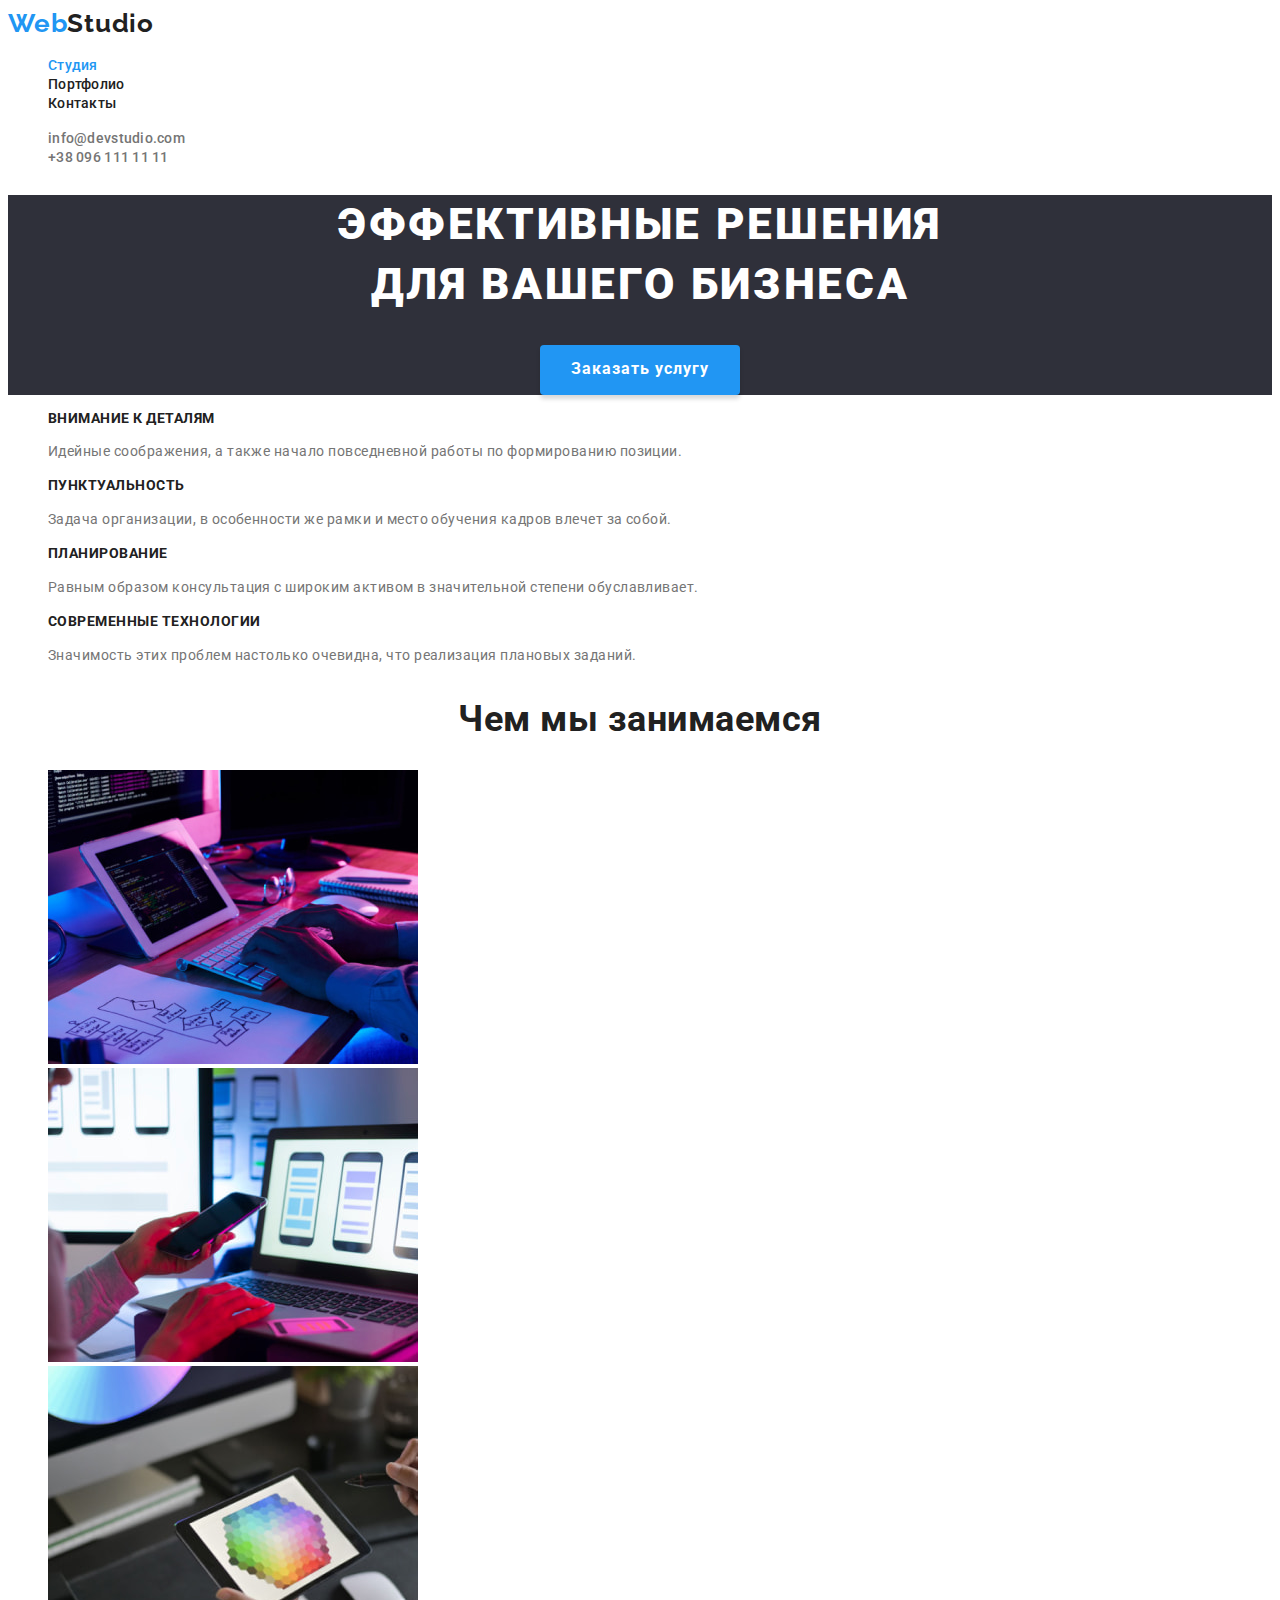
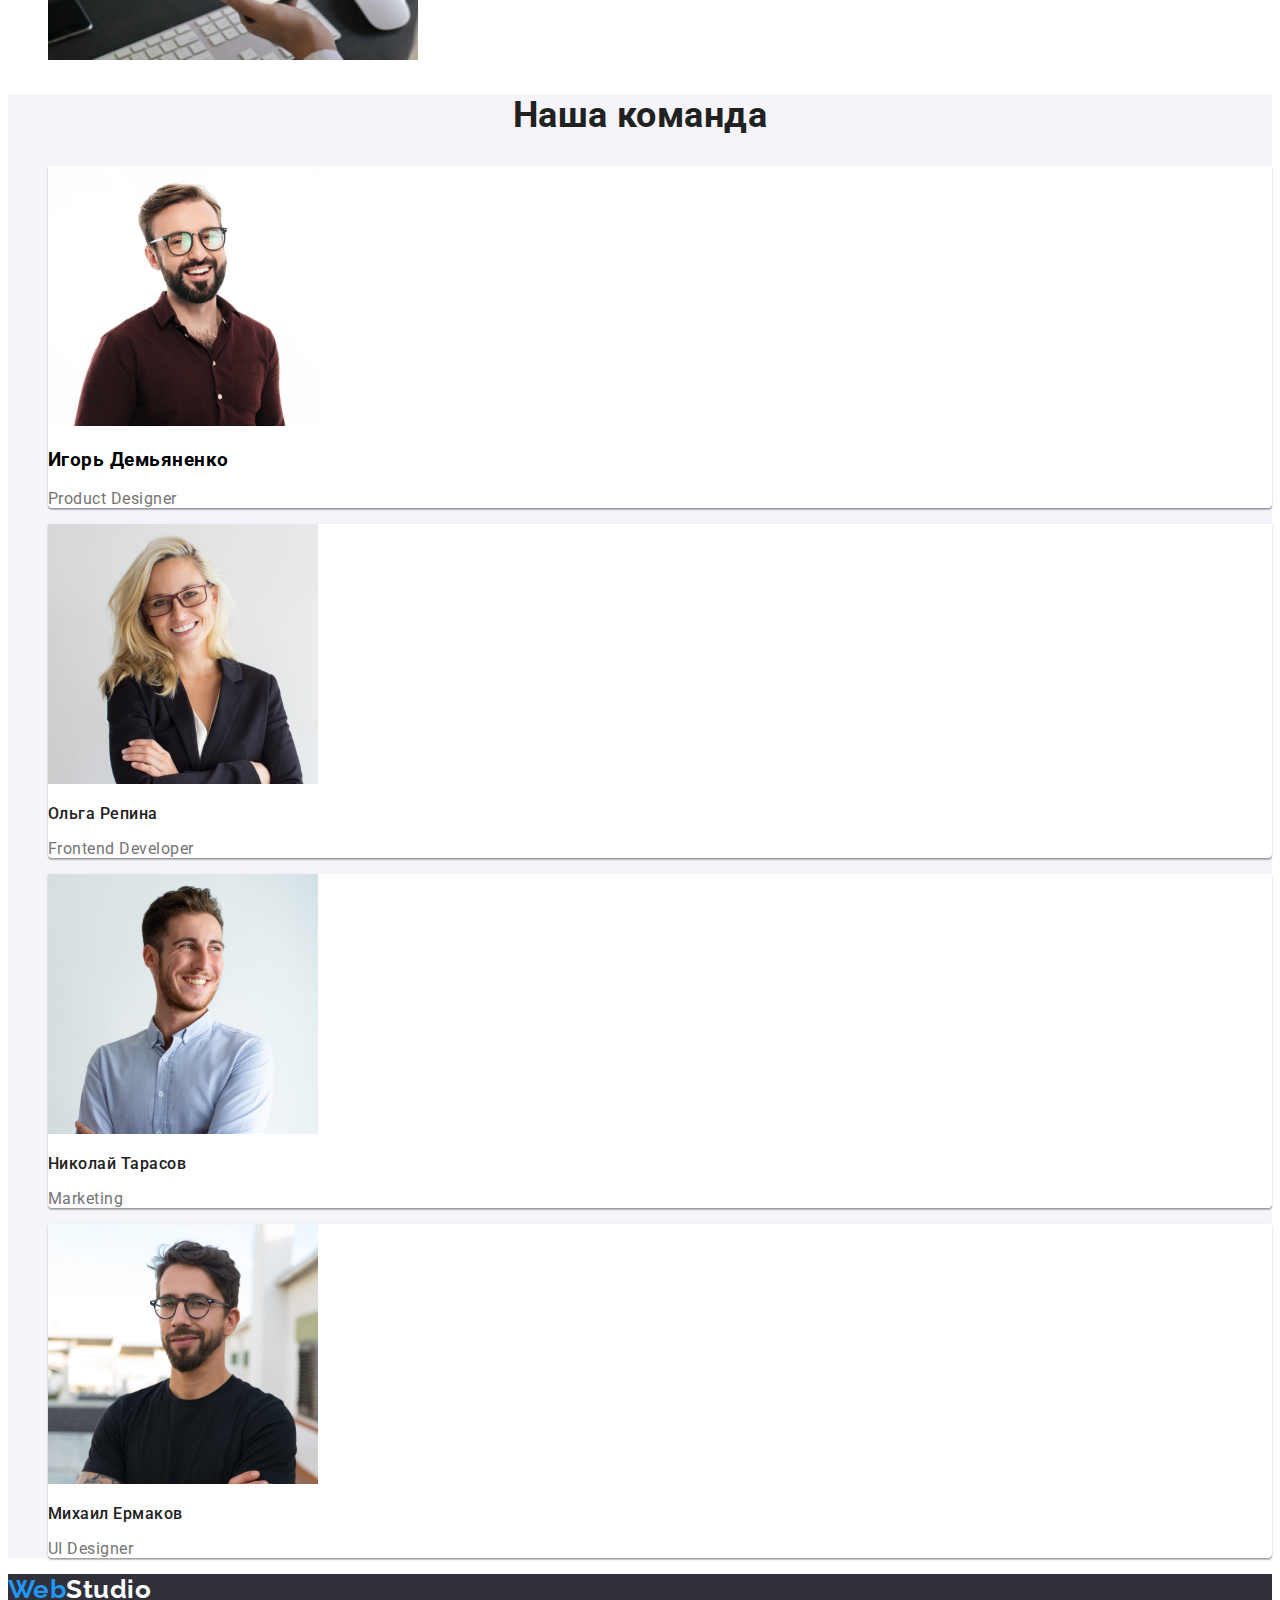
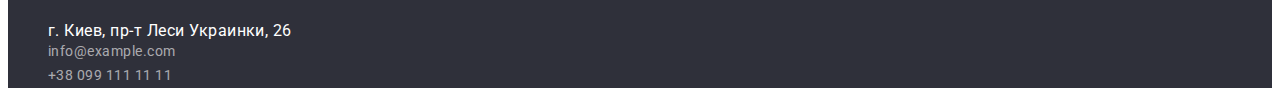
==== commit 15f3b02c: "Исправлены ошибки" ====
--- a/index.html
+++ b/index.html
@@ -18,16 +18,16 @@
       <nav class="site-nav-list">
         <a href="./" class="logo"><span>Web</span>Studio</a>
         <ul class="nav">
-          <li class="list"><a href="./" class="nav-link current">Студия</a></li>
-          <li class="list"><a href="./portfolio.html" class="nav-link">Портфолио</a></li>
-          <li class="list"><a href="./" class="nav-link">Контакты</a></li>
+          <li class="item"><a href="./" class="nav-link current">Студия</a></li>
+          <li class="item"><a href="./portfolio.html" class="nav-link">Портфолио</a></li>
+          <li class="item"><a href="./" class="nav-link">Контакты</a></li>
         </ul>
       </nav>
       <ul class="auth-nav">
-        <li class="list">
+        <li class="item">
           <a href="mailto:info@devstudio.com" class="auth-nav-link">info@devstudio.com</a>
         </li>
-        <li class="list">
+        <li class="item">
           <a href="tel:+380961111111" class="auth-nav-link">+38 096 111 11 11</a>
         </li>
       </ul>
@@ -43,34 +43,30 @@
       </section>
 
       <!-- Particular section -->
-      <section class="section">
-        <h2 class="section-tittle particular">Особенности</h2>
+      <section class="section particular">
+        <h2 class="section-tittle">Особенности</h2>
         <ul class="particular-list">
-          <li class="list">
-            <img src="./images/particular-1.png" alt="Антенна" width="270" />
-            <h3 class="tittle">Внимание к деталям</h3>
-            <p class="text">
+          <li class="item">
+            <h3 class="particular-tittle">Внимание к деталям</h3>
+            <p class="particular-text">
               Идейные соображения, а также начало повседневной работы по формированию позиции.
             </p>
           </li>
-          <li class="list">
-            <img src="./images/particular-2.png" alt="Циферблат" width="270" />
-            <h3 class="tittle">Пунктуальность</h3>
-            <p class="text">
+          <li class="item">
+            <h3 class="particular-tittle">Пунктуальность</h3>
+            <p class="particular-text">
               Задача организации, в особенности же рамки и место обучения кадров влечет за собой.
             </p>
           </li>
-          <li class="list">
-            <img src="./images/particular-3.png" alt="Диаграмма" width="270" />
-            <h3 class="tittle">Планирование</h3>
-            <p class="text">
+          <li class="item">
+            <h3 class="particular-tittle">Планирование</h3>
+            <p class="particular-text">
               Равным образом консультация с широким активом в значительной степени обуславливает.
             </p>
           </li>
-          <li class="list">
-            <img src="./images/particular-4.png" alt="Космонавт" width="270" />
-            <h3 class="tittle">Современные технологии</h3>
-            <p class="text">
+          <li class="item">
+            <h3 class="particular-tittle">Современные технологии</h3>
+            <p class="particular-text">
               Значимость этих проблем настолько очевидна, что реализация плановых заданий.
             </p>
           </li>
@@ -78,17 +74,32 @@
       </section>
 
       <!-- Works-section -->
-      <section class="section">
+      <section class="section work">
         <h2 class="section-tittle">Чем мы занимаемся</h2>
         <ul class="works-list">
-          <li class="list">
-            <img src="./images/box1.jpg" alt="Планшет с набранным кодом" width="370" />
+          <li class="item">
+            <img
+              src="./images/box1.jpg"
+              alt="Планшет с набранным кодом"
+              width="370"
+              class="works-img"
+            />
           </li>
-          <li class="list">
-            <img src="./images/box2.jpg" alt="Ноутбук с дизайном приложения" width="370" />
+          <li class="item">
+            <img
+              src="./images/box2.jpg"
+              alt="Ноутбук с дизайном приложения"
+              width="370"
+              class="works-img"
+            />
           </li>
-          <li class="list">
-            <img src="./images/box3.jpg" alt="Планшет с палитрой цветов" width="370" />
+          <li class="item">
+            <img
+              src="./images/box3.jpg"
+              alt="Планшет с палитрой цветов"
+              width="370"
+              class="works-img"
+            />
           </li>
         </ul>
       </section>
@@ -97,25 +108,26 @@
       <section class="section command">
         <h2 class="section-tittle">Наша команда</h2>
         <ul class="command-list">
-          <li class="list card">
-            <img src="./images/team-card-1.jpg" alt="Портрет" width="270" />
+          <li class="item command-card">
+            <img src="./images/team-card-1.jpg" alt="Портрет" width="270" class="command-jpg" />
             <h3 class="tittle">Игорь Демьяненко</h3>
-            <p class="text">Product Designer</p>
+            <p class="command-text">Product Designer</p>
           </li>
-          <li class="list card">
-            <img src="./images/team-card-2.jpg" alt="Портрет" width="270" />
-            <h3 class="tittle">Ольга Репина</h3>
-            <p class="text">Frontend Developer</p>
+
+          <li class="item command-card">
+            <img src="./images/team-card-2.jpg" alt="Портрет" width="270" class="command-jpg" />
+            <h3 class="command-tittle">Ольга Репина</h3>
+            <p class="command-text">Frontend Developer</p>
           </li>
-          <li class="list card">
-            <img src="./images/team-card-3.jpg" alt="Портрет" width="270" />
-            <h3 class="tittle">Николай Тарасов</h3>
-            <p class="text">Marketing</p>
+          <li class="item command-card">
+            <img src="./images/team-card-3.jpg" alt="Портрет" width="270" class="command-jpg" />
+            <h3 class="command-tittle">Николай Тарасов</h3>
+            <p class="command-text">Marketing</p>
           </li>
-          <li class="list card">
-            <img src="./images/team-card-4.jpg" alt="Портрет" width="270" />
-            <h3 class="tittle">Михаил Ермаков</h3>
-            <p class="text">UI Designer</p>
+          <li class="item command-card">
+            <img src="./images/team-card-4.jpg" alt="Портрет" width="270" class="command-jpg" />
+            <h3 class="command-tittle">Михаил Ермаков</h3>
+            <p class="command-text">UI Designer</p>
           </li>
         </ul>
       </section>
@@ -124,15 +136,17 @@
       <a href="./" class="logo-footer"><span>Web</span>Studio</a>
       <address>
         <ul class="address-list">
-          <li class="list">
+          <li class="item">
             <a href="https://goo.gl/maps/uek1uiBaMwYKSRGh7" class="link address"
               >г. Киев, пр-т Леси Украинки, 26</a
             >
           </li>
-          <li class="list">
+          <li class="item">
             <a href="mailto:info@example.com" class="link mail">info@example.com</a>
           </li>
-          <li class="list"><a href="tel:+380991111111" class="link tel">+38 099 111 11 11</a></li>
+          <li class="item">
+            <a href="tel:+380991111111" class="link tel">+38 099 111 11 11</a>
+          </li>
         </ul>
       </address>
     </footer>
--- a/css/style.css
+++ b/css/style.css
@@ -40,7 +40,7 @@
 }
 
 /* Header */
-.list {
+.item {
   list-style: none;
 }
 .link {
@@ -91,7 +91,7 @@
 /* Hero section */
 .hero {
   background-color: var(--background-color-add);
-  height: 600px;
+ 
 }
 .hero-tittle {
   font-weight: 900;
@@ -101,9 +101,7 @@
   letter-spacing: 0.06em;
   text-transform: uppercase;
   color: var(--primary-white-color);
-  text-align: center;
-  padding-top: 200px;
-  padding-bottom: 40px;
+  text-align: center;  
 }
 
 .hero-btn {
@@ -144,13 +142,11 @@
   text-align: center;
   color: var(--text-color);
 }
-.section > .particular {
+.particular>.section-tittle{
   display: none;
 }
-.particular-list {
-}
-
-.particular-list .tittle {
+
+.particular-tittle {
   font-weight: 700;
   font-size: 14px;
   line-height: 1.14;
@@ -158,39 +154,34 @@
   color: var(--text-color);
 }
 
-.particular-list .text {
+.particular-text {
   font-size: 14px;
   line-height: 1.71;
   color: var(--text-color-add);
 }
 
 /* Works-section */
-.works-list {
-}
 
 /* Command section */
 .command {
   background-color: var(--secondary-background-color);
 }
 
-.command .card {
+.command-card {
   display: block;
   background-color: var(--primary-white-color);
-  width: 270px;
-  height: 368px;
   border-radius: 0px 0px 4px 4px;
   box-shadow: 0px 1px 3px rgba(0, 0, 0, 0.12), 0px 1px 1px rgba(0, 0, 0, 0.14),
-    0px 2px 1px rgba(0, 0, 0, 0.2);
-  padding-bottom: 20px;
-}
-
-.command-list .tittle {
+    0px 2px 1px rgba(0, 0, 0, 0.2);  
+}
+
+.command-tittle {
   font-weight: 500;
   font-size: 16px;
   line-height: 1.19;
   color: var(--text-color);
 }
-.command-list .text {
+.command-text {
   font-size: 16px;
   line-height: 1.19;
   color: var(--text-color-add);
@@ -225,20 +216,25 @@
 }
 
 /* Portfolio */
-.portfolio > h1 {
+.portfolio-tittle {
   display: none;
 }
 
 /* Filtr */
-.filtr button {
+.filtr-btn {
+  font-family: Roboto;
+  font-weight: 500;
+  font-size: 16px;
+  line-height: 1.62;
+  text-align: center
   background-color: var(--secondary-background-color);
   border: none;
   border-radius: 4px;
   color: var(--text-color);
 }
 
-.filtr button:hover,
-.filtr button :focus {
+.filtr-btn:hover,
+.filtr-btn:focus {
   background-color: var(--accent-color);
   color: var(--primary-white-color);
   box-shadow: 0px 3px 1px rgba(0, 0, 0, 0.1), 0px 1px 2px rgba(0, 0, 0, 0.08),
@@ -247,16 +243,21 @@
 }
 
 /* Projects */
-.projects .card {
-  background-color: var(--primary-white-color);
-  width: 370px;
-  border: 1px solid #eeeeee;
-}
-
-.projects .tittle {
-  color: var(--text-color);
-}
-
-.projects .text {
-  color: var(--text-color-add);
-}
+.projects-card {
+  background-color: var(--primary-white-color);
+   border: 1px solid #eeeeee;
+}
+
+.projects-tittle {
+  font-weight: 700;
+  font-size: 18px;
+  line-height: 2;
+  letter-spacing: 0.06em;
+  color: var(--text-color);
+}
+
+.projects-text {
+  font-size: 16px;
+  line-height: 1.88;
+  color: var(--text-color-add);
+}
